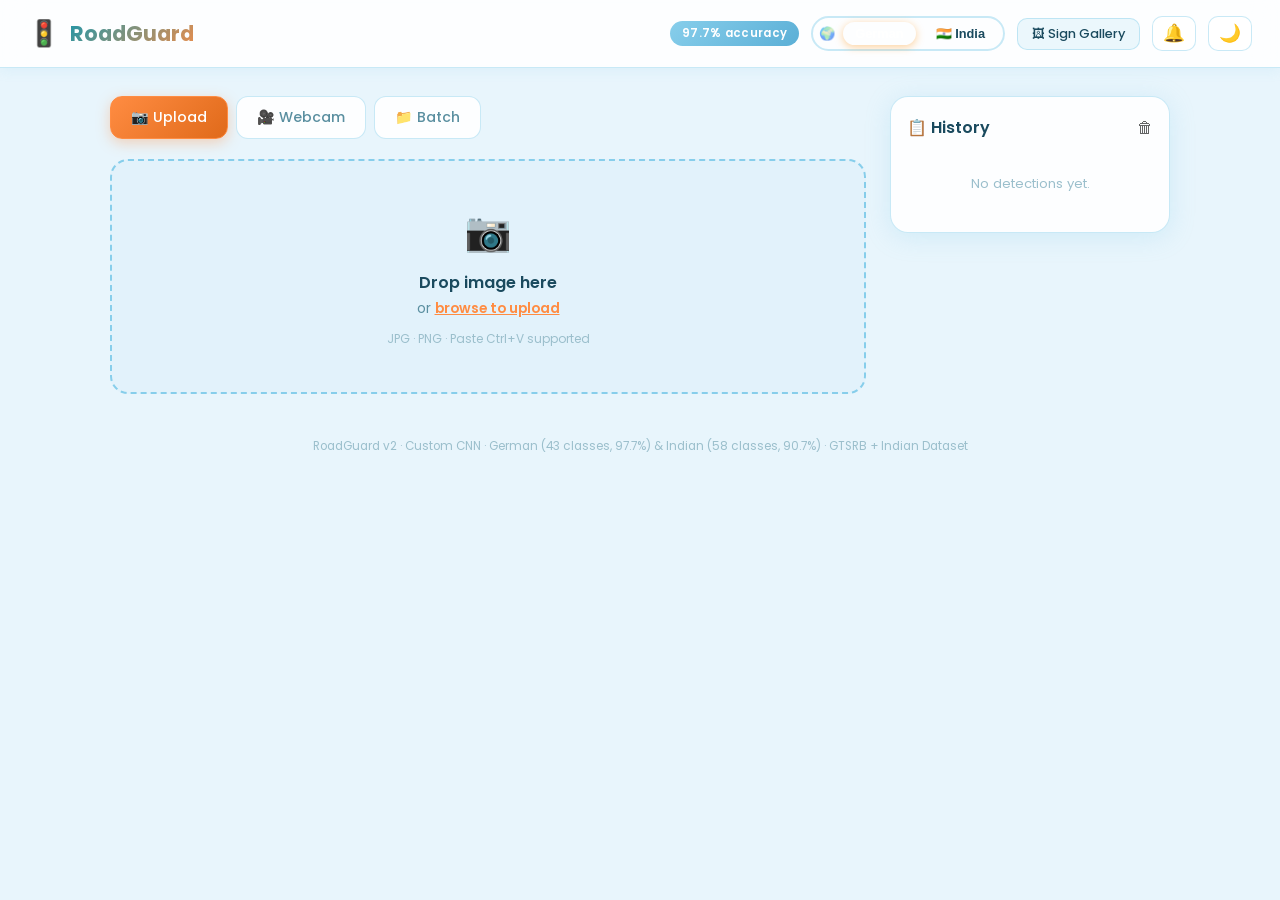
==== frontend/index.html @ ca1138f6 "Add Indian traffic sign model (58 classes, 90.7% acc) + dataset toggle" ====
<!DOCTYPE html>
<html lang="en" data-theme="light">
<head>
    <meta charset="UTF-8" />
    <meta name="viewport" content="width=device-width, initial-scale=1.0" />
    <title>RoadGuard v2 — Traffic Sign Recognition</title>
    <link rel="stylesheet" href="style.css" />
    <style>
        /* ── Dataset Toggle ── */
        .dataset-toggle {
            display: flex;
            align-items: center;
            gap: 8px;
            background: var(--card-bg);
            border: 2px solid var(--border);
            border-radius: 50px;
            padding: 4px 6px;
            font-size: 0.82rem;
            font-weight: 600;
        }
        .dataset-toggle span { opacity: 0.6; }
        .ds-btn {
            padding: 4px 12px;
            border-radius: 50px;
            border: none;
            cursor: pointer;
            font-weight: 700;
            font-size: 0.8rem;
            background: transparent;
            color: var(--text);
            transition: all 0.2s;
        }
        .ds-btn.active {
            background: var(--accent);
            color: #fff;
            box-shadow: 0 2px 8px rgba(255,140,0,0.4);
        }
        .ds-badge {
            display: inline-block;
            font-size: 0.65rem;
            font-weight: 700;
            padding: 2px 7px;
            border-radius: 50px;
            margin-left: 6px;
            vertical-align: middle;
        }
        .ds-badge.german { background: #3b82f6; color: #fff; }
        .ds-badge.india  { background: #f97316; color: #fff; }
    </style>
</head>
<body>

<!-- ══════════════════ HEADER ══════════════════ -->
<header class="topbar">
    <div class="brand">
        <span class="brand-icon">🚦</span>
        <span class="brand-name">RoadGuard <sup>v2</sup></span>
    </div>
    <div class="topbar-right">
        <span class="accuracy-pill" id="accuracyPill">97.7% accuracy</span>

        <!-- Dataset toggle -->
        <div class="dataset-toggle" title="Switch between German (GTSRB) and Indian traffic sign datasets">
            <span>🌍</span>
            <button class="ds-btn active" id="dsGerman" onclick="setDataset('german')">German</button>
            <button class="ds-btn"        id="dsIndia"  onclick="setDataset('india')">🇮🇳 India</button>
        </div>

        <a href="gallery.html" class="gallery-link">🖼 Sign Gallery</a>
        <button id="soundToggle" class="theme-btn" title="Toggle sound alerts">🔔</button>
        <button id="themeToggle" class="theme-btn" title="Toggle dark mode">🌙</button>
    </div>
</header>

<!-- TOAST NOTIFICATION -->
<div id="toast" class="toast hidden"></div>

<!-- ══════════════════ LAYOUT ══════════════════ -->
<div class="layout">

    <!-- ── MAIN ── -->
    <main class="main-panel">

        <!-- TABS -->
        <div class="tabs">
            <button class="tab active" data-tab="upload">📷 Upload</button>
            <button class="tab" data-tab="webcam">🎥 Webcam</button>
            <button class="tab" data-tab="batch">📁 Batch</button>
        </div>

        <!-- ══ TAB: UPLOAD ══ -->
        <div class="tab-panel active" id="tab-upload">

            <!-- Drop zone -->
            <div class="drop-zone" id="dropZone">
                <div class="dz-icon">📷</div>
                <p class="dz-title">Drop image here</p>
                <p class="dz-sub">or <span class="dz-browse">browse to upload</span></p>
                <small>JPG · PNG · Paste Ctrl+V supported</small>
                <input type="file" id="imgInput" accept="image/*" hidden />
            </div>

            <!-- Preview -->
            <div id="previewWrap" class="preview-wrap hidden">
                <div class="preview-inner">
                    <img id="imgPreview" src="" alt="preview" />
                    <button class="btn-clear" id="clearBtn">✕</button>
                </div>
            </div>

            <!-- Analyze button -->
            <button class="btn-primary hidden" id="analyzeBtn">🔍 Identify Sign</button>

            <!-- Loading -->
            <div class="loading hidden" id="loadingDiv">
                <div class="spinner"></div>
                <p>Analyzing…</p>
            </div>

            <!-- Result card -->
            <div class="result-card hidden" id="resultCard">
                <!-- Top prediction -->
                <div class="result-top">
                    <div class="result-icon-wrap">✅</div>
                    <div>
                        <div class="result-tag">Detected Sign <span class="ds-badge" id="r-dsbadge">German</span></div>
                        <div class="result-name" id="r-name">—</div>
                    </div>
                    <div class="conf-badge" id="r-badge">0%</div>
                </div>

                <!-- Warning -->
                <div class="conf-warning hidden" id="confWarning">
                    ⚠️ Low confidence — image may be unclear or not a traffic sign.
                </div>

                <!-- Description -->
                <p class="result-desc" id="r-desc"></p>

                <!-- Progress bar -->
                <div class="bar-track">
                    <div class="bar-fill" id="barFill"></div>
                </div>
                <p class="conf-label" id="r-conf">Confidence: 0%</p>

                <!-- Top-3 -->
                <div class="top3-section">
                    <div class="top3-title">Top 3 Predictions</div>
                    <div id="top3List"></div>
                </div>

                <!-- Grad-CAM -->
                <div class="gradcam-section">
                    <button class="btn-gradcam" id="gradcamBtn">🔥 Show Heatmap (Grad-CAM)</button>
                    <div class="gradcam-wrap hidden" id="gradcamWrap">
                        <img id="gradcamImg" src="" alt="Grad-CAM" />
                        <p class="gradcam-note">🔴 Hot areas = model's focus region</p>
                    </div>
                </div>

                <button class="btn-secondary" id="resetBtn">↩ Try Another</button>
            </div>
        </div>

        <!-- ══ TAB: WEBCAM ══ -->
        <div class="tab-panel hidden" id="tab-webcam">
            <div class="webcam-box">
                <video id="webcamVideo" autoplay playsinline muted></video>
                <canvas id="webcamCanvas" hidden></canvas>
            </div>
            <div class="webcam-controls">
                <button class="btn-primary" id="startCamBtn">📷 Start Camera</button>
                <button class="btn-primary hidden" id="captureBtn">🔍 Capture &amp; Identify</button>
                <button class="btn-secondary hidden" id="stopCamBtn">⏹ Stop Camera</button>
            </div>
            <div class="loading hidden" id="camLoadingDiv">
                <div class="spinner"></div><p>Analyzing…</p>
            </div>
            <div class="result-card hidden" id="camResultCard">
                <div class="result-top">
                    <div class="result-icon-wrap">✅</div>
                    <div>
                        <div class="result-tag">Detected Sign <span class="ds-badge" id="cam-dsbadge">German</span></div>
                        <div class="result-name" id="cam-name">—</div>
                    </div>
                    <div class="conf-badge" id="cam-badge">0%</div>
                </div>
                <p class="result-desc" id="cam-desc"></p>
                <div class="bar-track"><div class="bar-fill" id="camBarFill"></div></div>
                <p class="conf-label" id="cam-conf">Confidence: 0%</p>
                <div class="top3-section">
                    <div class="top3-title">Top 3 Predictions</div>
                    <div id="camTop3List"></div>
                </div>
            </div>
        </div>

        <!-- ══ TAB: BATCH ══ -->
        <div class="tab-panel hidden" id="tab-batch">
            <div class="drop-zone" id="batchDropZone">
                <div class="dz-icon">📁</div>
                <p class="dz-title">Select multiple images</p>
                <p class="dz-sub">or <span class="dz-browse">browse files</span></p>
                <input type="file" id="batchInput" accept="image/*" multiple hidden />
            </div>
            <div class="batch-file-list hidden" id="batchFileList"></div>
            <button class="btn-primary hidden" id="batchAnalyzeBtn">🔍 Identify All Signs</button>
            <div class="loading hidden" id="batchLoadingDiv">
                <div class="spinner"></div><p>Processing batch…</p>
            </div>
            <div class="batch-results hidden" id="batchResults"></div>
            <button class="btn-secondary hidden" id="csvDownloadBtn">📄 Download CSV</button>
        </div>

    </main>

    <!-- ── HISTORY SIDEBAR ── -->
    <aside class="history-sidebar">
        <div class="history-header">
            <h3>📋 History</h3>
            <button class="btn-clear-hist" id="clearHistBtn" title="Clear history">🗑</button>
        </div>
        <div id="historyList" class="history-list">
            <p class="history-empty">No detections yet.</p>
        </div>
    </aside>

</div>

<!-- ══════════════════ FOOTER ══════════════════ -->
<footer class="footer">
    <p>RoadGuard v2 · Custom CNN · German (43 classes, 97.7%) &amp; Indian (58 classes, 90.7%) · GTSRB + Indian Dataset</p>
</footer>

<script src="script.js"></script>
</body>
</html>
---- frontend/style.css ----
@import url('https://fonts.googleapis.com/css2?family=Poppins:wght@400;500;600;700&display=swap');

/* ══════════════════ VARIABLES ══════════════════ */
:root {
    --sky:      #87ceeb;
    --sky-dark: #5bafd6;
    --orange:   #ff8c42;
    --orange-dk:#e06a1a;
    --bg:       #e8f5fc;
    --card:     rgba(255,255,255,0.88);
    --card-b:   rgba(135,206,235,0.4);
    --text:     #1a4a5e;
    --text2:    #5a8fa0;
    --muted:    #9bbfcc;
    --border:   rgba(135,206,235,0.45);
    --warn-bg:  #fff8e1;
    --warn-bdr: #ffc107;
    --warn-txt: #7a5c00;
    --hist-bg:  #f0f9ff;
    --shadow:   0 4px 24px rgba(135,206,235,0.25);
    --radius:   18px;
    --tab-hl:   #ff8c42;
}

[data-theme="dark"] {
    --bg:       #0d1b24;
    --card:     rgba(18,34,46,0.95);
    --card-b:   rgba(135,206,235,0.15);
    --text:     #d0eaf7;
    --text2:    #7aafc7;
    --muted:    #4a7a90;
    --border:   rgba(135,206,235,0.2);
    --warn-bg:  #2a2200;
    --warn-bdr: #c89600;
    --warn-txt: #f5d060;
    --hist-bg:  #0f2232;
    --shadow:   0 4px 24px rgba(0,0,0,0.5);
}

/* ══════════════════ RESET ══════════════════ */
*, *::before, *::after { margin:0; padding:0; box-sizing:border-box; }

body {
    font-family: 'Poppins', sans-serif;
    background: var(--bg);
    color: var(--text);
    min-height: 100vh;
    transition: background .3s, color .3s;
}

.hidden { display: none !important; }

/* ══════════════════ TOPBAR ══════════════════ */
.topbar {
    display: flex;
    align-items: center;
    justify-content: space-between;
    padding: 14px 28px;
    background: var(--card);
    border-bottom: 1.5px solid var(--border);
    backdrop-filter: blur(14px);
    position: sticky;
    top: 0;
    z-index: 100;
    box-shadow: 0 2px 12px rgba(135,206,235,0.15);
}

.brand { display:flex; align-items:center; gap:10px; }
.brand-icon { font-size:1.6rem; }
.brand-name {
    font-size: 1.3rem;
    font-weight: 700;
    background: linear-gradient(135deg, #2196a8, var(--orange));
    -webkit-background-clip: text;
    -webkit-text-fill-color: transparent;
    background-clip: text;
}
.brand-name sup { font-size:.55rem; opacity:.7; }

.topbar-right { display:flex; align-items:center; gap:12px; }

.accuracy-pill {
    background: linear-gradient(135deg, var(--sky), var(--sky-dark));
    color: #fff;
    font-size: .72rem;
    font-weight: 600;
    padding: 4px 12px;
    border-radius: 20px;
    letter-spacing:.3px;
}

.theme-btn {
    background: var(--card);
    border: 1.5px solid var(--border);
    border-radius: 10px;
    padding: 6px 10px;
    font-size: 1.1rem;
    cursor: pointer;
    transition: transform .15s;
}
.theme-btn:hover { transform: scale(1.1); }

/* ══════════════════ LAYOUT ══════════════════ */
.layout {
    display: grid;
    grid-template-columns: 1fr 280px;
    gap: 24px;
    max-width: 1100px;
    margin: 28px auto;
    padding: 0 20px;
}

@media (max-width: 800px) {
    .layout { grid-template-columns: 1fr; }
    .history-sidebar { order: 2; }
}

/* ══════════════════ TABS ══════════════════ */
.tabs {
    display: flex;
    gap: 8px;
    margin-bottom: 20px;
}

.tab {
    padding: 10px 20px;
    border-radius: 12px;
    border: 1.5px solid var(--border);
    background: var(--card);
    color: var(--text2);
    font-family: 'Poppins', sans-serif;
    font-size: .88rem;
    font-weight: 500;
    cursor: pointer;
    transition: all .2s;
}

.tab.active, .tab:hover {
    background: linear-gradient(135deg, var(--orange), var(--orange-dk));
    color: #fff;
    border-color: var(--orange);
    box-shadow: 0 4px 14px rgba(255,140,66,0.35);
}

.tab-panel { display: none; }
.tab-panel.active { display: block; }

/* ══════════════════ DROP ZONE ══════════════════ */
.drop-zone {
    border: 2.5px dashed var(--sky);
    border-radius: var(--radius);
    padding: 42px 20px;
    text-align: center;
    cursor: pointer;
    background: rgba(135,206,235,0.06);
    transition: border-color .25s, background .25s, transform .15s;
    user-select: none;
}
.drop-zone:hover, .drop-zone.drag-over {
    border-color: var(--orange);
    background: rgba(255,140,66,0.07);
    transform: translateY(-2px);
}
.dz-icon { font-size: 2.4rem; margin-bottom: 10px; }
.dz-title { font-size: 1rem; font-weight: 600; margin-bottom: 4px; }
.dz-sub { font-size: .86rem; color: var(--text2); margin-bottom: 6px; }
.dz-browse { color: var(--orange); font-weight: 600; text-decoration: underline; }
.drop-zone small { font-size: .75rem; color: var(--muted); }

/* ══════════════════ PREVIEW ══════════════════ */
.preview-wrap { margin-top: 18px; text-align: center; }
.preview-inner { position: relative; display: inline-block; }
.preview-inner img {
    max-height: 200px; max-width: 100%;
    border-radius: 14px;
    border: 2px solid var(--border);
    object-fit: contain;
    box-shadow: var(--shadow);
}
.btn-clear {
    position: absolute; top: -10px; right: -10px;
    width: 28px; height: 28px; border-radius: 50%;
    background: var(--orange); border: none;
    color: #fff; font-size: .78rem; cursor: pointer;
    display: flex; align-items: center; justify-content: center;
    box-shadow: 0 2px 8px rgba(255,140,66,0.4);
    transition: background .2s;
}
.btn-clear:hover { background: var(--orange-dk); }

/* ══════════════════ BUTTONS ══════════════════ */
.btn-primary {
    width: 100%; margin-top: 16px; padding: 13px;
    background: linear-gradient(135deg, var(--orange), var(--orange-dk));
    border: none; border-radius: 14px;
    color: #fff; font-family: 'Poppins', sans-serif;
    font-size: 1rem; font-weight: 600; cursor: pointer;
    box-shadow: 0 4px 18px rgba(255,140,66,0.4);
    transition: transform .15s, box-shadow .15s;
}
.btn-primary:hover { transform: translateY(-2px); box-shadow: 0 8px 24px rgba(255,140,66,0.45); }
.btn-primary:active { transform: translateY(0); }

.btn-secondary {
    background: transparent;
    border: 1.5px solid var(--sky);
    color: var(--text);
    padding: 8px 20px; border-radius: 10px;
    cursor: pointer; font-family: 'Poppins', sans-serif;
    font-size: .88rem; font-weight: 500;
    transition: all .2s; margin-top: 10px;
}
.btn-secondary:hover { border-color: var(--orange); color: var(--orange); background: rgba(255,140,66,0.06); }

/* ══════════════════ LOADING ══════════════════ */
.loading { margin-top: 22px; text-align: center; }
.spinner {
    width: 40px; height: 40px;
    border: 4px solid rgba(135,206,235,0.25);
    border-top-color: var(--orange);
    border-radius: 50%;
    animation: spin .85s linear infinite;
    margin: 0 auto 10px;
}
@keyframes spin { to { transform: rotate(360deg); } }
.loading p { color: var(--text2); font-size: .9rem; }

/* ══════════════════ RESULT CARD ══════════════════ */
.result-card {
    margin-top: 20px;
    background: var(--card);
    border: 1.5px solid var(--border);
    border-radius: var(--radius);
    padding: 22px 20px;
    box-shadow: var(--shadow);
}

.result-top {
    display: flex; align-items: center; gap: 14px;
    margin-bottom: 12px;
}
.result-icon-wrap { font-size: 2rem; }
.result-top > div:nth-child(2) { flex: 1; }
.result-tag {
    display: inline-block;
    background: rgba(135,206,235,0.25);
    color: var(--sky-dark);
    font-size: .7rem; font-weight: 600;
    text-transform: uppercase; letter-spacing: 1px;
    padding: 2px 10px; border-radius: 20px;
    margin-bottom: 4px;
}
.result-name { font-size: 1.2rem; font-weight: 700; color: var(--text); }
.conf-badge {
    background: linear-gradient(135deg, var(--orange), var(--orange-dk));
    color: #fff; font-size: .82rem; font-weight: 700;
    padding: 4px 12px; border-radius: 20px; white-space: nowrap;
}

/* Low confidence warning */
.conf-warning {
    background: var(--warn-bg);
    border: 1px solid var(--warn-bdr);
    color: var(--warn-txt);
    border-radius: 10px; padding: 8px 14px;
    font-size: .82rem; font-weight: 500;
    margin-bottom: 10px;
}

/* Description */
.result-desc { font-size: .86rem; color: var(--text2); margin-bottom: 12px; line-height: 1.5; }

/* Bar */
.bar-track {
    background: rgba(135,206,235,0.2);
    border-radius: 10px; height: 10px;
    overflow: hidden; margin-bottom: 6px;
}
.bar-fill {
    height: 100%;
    background: linear-gradient(90deg, var(--sky), var(--orange));
    border-radius: 10px; width: 0%;
    transition: width 1.1s cubic-bezier(.4,0,.2,1);
}
.conf-label { font-size: .82rem; color: var(--muted); margin-bottom: 16px; }

/* ══════════════════ TOP-3 ══════════════════ */
.top3-section { margin-bottom: 16px; }
.top3-title { font-size: .78rem; font-weight: 600; color: var(--muted); text-transform: uppercase; letter-spacing:.8px; margin-bottom: 8px; }
.top3-item {
    display: flex; align-items: center; gap: 10px;
    margin-bottom: 8px;
}
.top3-rank {
    width: 24px; height: 24px; border-radius: 50%;
    background: var(--sky); color: #fff;
    font-size: .72rem; font-weight: 700;
    display: flex; align-items: center; justify-content: center;
    flex-shrink: 0;
}
.top3-rank.rank-1 { background: linear-gradient(135deg, var(--orange), var(--orange-dk)); }
.top3-info { flex: 1; }
.top3-label { font-size: .84rem; font-weight: 600; }
.top3-bar-track { background: rgba(135,206,235,0.15); border-radius: 6px; height: 6px; overflow: hidden; margin-top: 3px; }
.top3-bar-fill { height: 100%; background: linear-gradient(90deg, var(--sky), var(--orange)); border-radius: 6px; transition: width 1s .2s ease; }
.top3-pct { font-size: .78rem; color: var(--text2); font-weight: 600; white-space: nowrap; }

/* ══════════════════ GRAD-CAM ══════════════════ */
.gradcam-section { margin-bottom: 14px; }
.btn-gradcam {
    background: rgba(135,206,235,0.15);
    border: 1.5px solid var(--sky);
    color: var(--text); border-radius: 10px;
    padding: 7px 16px; font-family: 'Poppins', sans-serif;
    font-size: .84rem; font-weight: 500; cursor: pointer;
    transition: all .2s; width: 100%;
}
.btn-gradcam:hover { background: rgba(135,206,235,0.3); border-color: var(--sky-dark); }
.gradcam-wrap { margin-top: 12px; text-align: center; }
.gradcam-wrap img { max-height: 200px; max-width: 100%; border-radius: 12px; border: 2px solid var(--border); }
.gradcam-note { font-size: .75rem; color: var(--muted); margin-top: 6px; }

/* ══════════════════ WEBCAM ══════════════════ */
.webcam-box {
    background: #000;
    border-radius: var(--radius);
    overflow: hidden;
    aspect-ratio: 4/3;
    max-height: 320px;
    display: flex; align-items: center; justify-content: center;
}
#webcamVideo {
    width: 100%; height: 100%; object-fit: cover;
}
.webcam-controls { display: flex; gap: 10px; flex-wrap: wrap; }
.webcam-controls .btn-primary { flex: 1; }
.webcam-controls .btn-secondary { flex: 1; margin-top: 16px; }

/* ══════════════════ BATCH ══════════════════ */
.batch-file-list {
    margin-top: 14px;
    display: flex; flex-wrap: wrap; gap: 8px;
}
.batch-chip {
    background: rgba(135,206,235,0.15);
    border: 1px solid var(--border);
    border-radius: 8px; padding: 4px 12px;
    font-size: .78rem; color: var(--text2);
    display: flex; align-items: center; gap: 6px;
}
.batch-chip span { max-width: 120px; overflow: hidden; text-overflow: ellipsis; white-space: nowrap; }

.batch-results { margin-top: 18px; }
.batch-row {
    background: var(--card);
    border: 1.5px solid var(--border);
    border-radius: 12px; padding: 14px 16px;
    margin-bottom: 10px;
    display: flex; align-items: center; gap: 14px;
    box-shadow: 0 2px 8px rgba(135,206,235,0.1);
}
.batch-num {
    width: 32px; height: 32px; border-radius: 50%;
    background: linear-gradient(135deg, var(--sky), var(--sky-dark));
    color: #fff; font-size: .78rem; font-weight: 700;
    display: flex; align-items: center; justify-content: center;
    flex-shrink: 0;
}
.batch-info { flex: 1; }
.batch-label { font-size: .9rem; font-weight: 600; }
.batch-fname { font-size: .75rem; color: var(--muted); }
.batch-conf {
    background: linear-gradient(135deg, var(--orange), var(--orange-dk));
    color: #fff; font-size: .78rem; font-weight: 700;
    padding: 3px 10px; border-radius: 20px;
}
.batch-error { color: #e53935; font-size: .82rem; }

/* ══════════════════ HISTORY SIDEBAR ══════════════════ */
.history-sidebar {
    background: var(--card);
    border: 1.5px solid var(--border);
    border-radius: var(--radius);
    padding: 18px 16px;
    max-height: 80vh;
    overflow-y: auto;
    box-shadow: var(--shadow);
    position: sticky;
    top: 80px;
    align-self: start;
}

.history-header { display: flex; align-items: center; justify-content: space-between; margin-bottom: 14px; }
.history-header h3 { font-size: 1rem; font-weight: 600; }
.btn-clear-hist { background: none; border: none; font-size: 1rem; cursor: pointer; opacity: .6; }
.btn-clear-hist:hover { opacity: 1; }

.history-empty { font-size: .82rem; color: var(--muted); text-align: center; padding: 20px 0; }

.history-item {
    background: var(--hist-bg);
    border: 1px solid var(--border);
    border-radius: 10px;
    padding: 10px 12px;
    margin-bottom: 8px;
    cursor: default;
    transition: border-color .2s;
}
.history-item:hover { border-color: var(--orange); }
.hist-label { font-size: .84rem; font-weight: 600; margin-bottom: 2px; }
.hist-meta { font-size: .72rem; color: var(--muted); display: flex; gap: 8px; }
.hist-conf { color: var(--orange); font-weight: 600; }

/* ══════════════════ FOOTER ══════════════════ */
.footer { text-align: center; padding: 16px; margin-top: 10px; }
.footer p { font-size: .74rem; color: var(--muted); }

/* ══════════════════ GALLERY LINK ══════════════════ */
.gallery-link {
    background: rgba(135,206,235,0.15);
    border: 1.5px solid var(--border);
    color: var(--text);
    padding: 6px 14px; border-radius: 10px;
    font-family: 'Poppins', sans-serif;
    font-size: .8rem; font-weight: 500;
    text-decoration: none;
    transition: all .2s;
}
.gallery-link:hover { border-color: var(--orange); color: var(--orange); background: rgba(255,140,66,0.08); }

/* ══════════════════ TOAST NOTIFICATION ══════════════════ */
.toast {
    position: fixed;
    bottom: 28px; left: 50%;
    transform: translateX(-50%);
    background: #1a1a2e; color: #fff;
    padding: 12px 24px; border-radius: 12px;
    font-size: .88rem; font-weight: 500;
    box-shadow: 0 8px 32px rgba(0,0,0,0.25);
    z-index: 9999;
    animation: fadeInUp .3s ease;
    max-width: 90vw; text-align: center;
}
.toast.error  { background: #c0392b; }
.toast.warning{ background: #e67e22; }
.toast.success{ background: #27ae60; }

@keyframes fadeInUp {
    from { opacity:0; transform: translateX(-50%) translateY(16px); }
    to   { opacity:1; transform: translateX(-50%) translateY(0); }
}

/* ══════════════════ MOBILE RESPONSIVE ══════════════════ */
@media (max-width: 600px) {
    .topbar { padding: 10px 14px; }
    .brand-name { font-size: 1.1rem; }
    .accuracy-pill { display: none; }
    .gallery-link { display: none; }

    .layout {
        grid-template-columns: 1fr;
        gap: 16px;
        margin: 14px auto;
        padding: 0 12px;
    }

    .tabs { gap: 6px; overflow-x: auto; padding-bottom: 4px; }
    .tab  { padding: 8px 14px; font-size: .8rem; white-space: nowrap; flex-shrink: 0; }

    .drop-zone { padding: 28px 14px; }
    .dz-icon   { font-size: 1.8rem; }
    .dz-title  { font-size: .9rem; }

    .result-name { font-size: 1rem; }

    .history-sidebar {
        position: static;
        max-height: 300px;
    }

    .webcam-box { max-height: 220px; }

    .batch-results { font-size: .82rem; }
}

@media (max-width: 400px) {
    .topbar-right { gap: 6px; }
    .theme-btn    { padding: 4px 8px; font-size: .95rem; }
    .tab          { padding: 7px 10px; font-size: .75rem; }
}
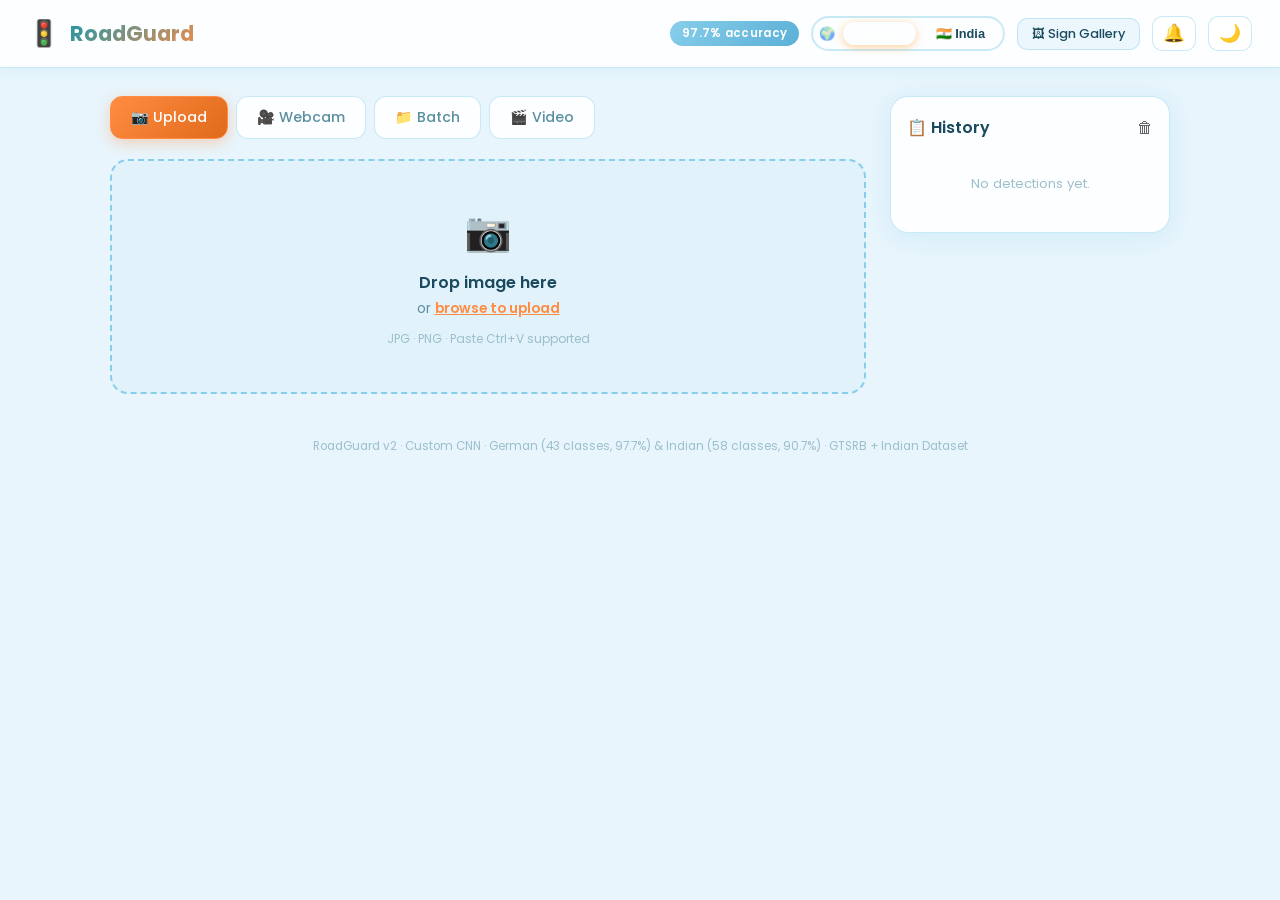
==== commit 85c66396: "Add video processing tab - frame extraction + CNN detection timeline" ====
--- a/frontend/index.html
+++ b/frontend/index.html
@@ -86,6 +86,7 @@
             <button class="tab active" data-tab="upload">📷 Upload</button>
             <button class="tab" data-tab="webcam">🎥 Webcam</button>
             <button class="tab" data-tab="batch">📁 Batch</button>
+            <button class="tab" data-tab="video">🎬 Video</button>
         </div>
 
         <!-- ══ TAB: UPLOAD ══ -->
@@ -108,8 +109,11 @@
                 </div>
             </div>
 
-            <!-- Analyze button -->
-            <button class="btn-primary hidden" id="analyzeBtn">🔍 Identify Sign</button>
+            <!-- Action buttons row -->
+            <div class="action-row hidden" id="actionRow">
+                <button class="btn-primary" id="analyzeBtn">🔍 Identify Sign</button>
+                <button class="btn-detect" id="detectBtn">🎯 YOLOv8 Detect</button>
+            </div>
 
             <!-- Loading -->
             <div class="loading hidden" id="loadingDiv">
@@ -160,6 +164,17 @@
 
                 <button class="btn-secondary" id="resetBtn">↩ Try Another</button>
             </div>
+
+            <!-- YOLOv8 Detection result -->
+            <div class="detect-card hidden" id="detectCard">
+                <div class="detect-header">
+                    <span>🎯 YOLOv8 Detection Result</span>
+                    <span class="detect-count" id="detectCount">0 objects</span>
+                </div>
+                <img id="detectImg" class="detect-img" src="" alt="detection" />
+                <div id="detectList" class="detect-list"></div>
+                <button class="btn-secondary" id="detectResetBtn">↩ Try Another</button>
+            </div>
         </div>
 
         <!-- ══ TAB: WEBCAM ══ -->
@@ -212,6 +227,37 @@
             <button class="btn-secondary hidden" id="csvDownloadBtn">📄 Download CSV</button>
         </div>
 
+        <!-- ══ TAB: VIDEO ══ -->
+        <div class="tab-panel hidden" id="tab-video">
+            <div class="drop-zone" id="videoDropZone">
+                <div class="dz-icon">🎬</div>
+                <p class="dz-title">Upload a video</p>
+                <p class="dz-sub">or <span class="dz-browse">browse to upload</span></p>
+                <small>MP4 · AVI · MOV · Max 50 MB</small>
+                <input type="file" id="videoInput" accept="video/*" hidden />
+            </div>
+            <div id="videoFileInfo" class="video-file-info hidden">
+                <span class="video-icon">🎬</span>
+                <span id="videoFileName">video.mp4</span>
+                <button class="btn-clear" id="videoClearBtn">✕</button>
+            </div>
+            <button class="btn-primary hidden" id="videoAnalyzeBtn">🔍 Analyze Video</button>
+            <div class="loading hidden" id="videoLoadingDiv">
+                <div class="spinner"></div>
+                <p>Processing video frames… may take 30–60 seconds ⏳</p>
+            </div>
+            <div class="video-result hidden" id="videoResult">
+                <div class="video-stats" id="videoStats"></div>
+                <div class="video-section-title">🖼️ Frame Samples</div>
+                <img id="videoCollage" class="video-collage" src="" alt="collage" />
+                <div class="video-section-title">📊 Signs Detected</div>
+                <div id="videoSummary" class="video-summary"></div>
+                <div class="video-section-title">🕐 Timeline</div>
+                <div id="videoTimeline" class="video-timeline"></div>
+                <button class="btn-secondary" id="videoResetBtn">↩ Try Another Video</button>
+            </div>
+        </div>
+
     </main>
 
     <!-- ── HISTORY SIDEBAR ── -->
--- a/frontend/style.css
+++ b/frontend/style.css
@@ -488,3 +488,212 @@
     .theme-btn    { padding: 4px 8px; font-size: .95rem; }
     .tab          { padding: 7px 10px; font-size: .75rem; }
 }
+
+/* ══════════════════ YOLOV8 DETECT STYLES ══════════════════ */
+.action-row {
+    display: flex;
+    gap: 10px;
+    flex-wrap: wrap;
+    justify-content: center;
+    margin: 12px 0;
+}
+
+.btn-detect {
+    padding: 12px 28px;
+    background: linear-gradient(135deg, #7c3aed, #a855f7);
+    color: #fff;
+    border: none;
+    border-radius: 50px;
+    font-size: 1rem;
+    font-weight: 700;
+    cursor: pointer;
+    transition: transform .15s, box-shadow .15s;
+    box-shadow: 0 4px 16px rgba(124,58,237,0.35);
+}
+.btn-detect:hover {
+    transform: translateY(-2px);
+    box-shadow: 0 8px 24px rgba(124,58,237,0.5);
+}
+
+.detect-card {
+    background: var(--card);
+    border: 1.5px solid rgba(124,58,237,0.3);
+    border-radius: var(--radius);
+    padding: 18px;
+    margin-top: 16px;
+    box-shadow: 0 4px 20px rgba(124,58,237,0.15);
+    animation: fadeIn .3s ease;
+}
+
+.detect-header {
+    display: flex;
+    justify-content: space-between;
+    align-items: center;
+    font-weight: 700;
+    font-size: 1rem;
+    color: var(--text);
+    margin-bottom: 12px;
+}
+
+.detect-count {
+    background: linear-gradient(135deg, #7c3aed, #a855f7);
+    color: #fff;
+    padding: 3px 12px;
+    border-radius: 50px;
+    font-size: 0.8rem;
+}
+
+.detect-img {
+    width: 100%;
+    border-radius: 12px;
+    border: 2px solid rgba(124,58,237,0.25);
+    margin-bottom: 14px;
+    display: block;
+}
+
+.detect-list {
+    display: flex;
+    flex-direction: column;
+    gap: 8px;
+    margin-bottom: 14px;
+}
+
+.detect-item {
+    display: flex;
+    align-items: center;
+    gap: 10px;
+    background: var(--hist-bg);
+    border-radius: 10px;
+    padding: 8px 12px;
+    border: 1px solid var(--border);
+}
+
+.detect-num {
+    width: 26px;
+    height: 26px;
+    background: linear-gradient(135deg, #7c3aed, #a855f7);
+    color: #fff;
+    border-radius: 50%;
+    display: flex;
+    align-items: center;
+    justify-content: center;
+    font-size: 0.75rem;
+    font-weight: 700;
+    flex-shrink: 0;
+}
+
+.detect-info { flex: 1; min-width: 0; }
+.detect-label { font-weight: 700; font-size: 0.9rem; color: var(--text); }
+.detect-sub   { font-size: 0.75rem; color: var(--text2); }
+.detect-pct   { font-weight: 700; color: #7c3aed; font-size: 0.9rem; }
+
+/* ══════════════════ VIDEO TAB STYLES ══════════════════ */
+.video-file-info {
+    display: flex;
+    align-items: center;
+    gap: 10px;
+    background: var(--card);
+    border: 1.5px solid var(--border);
+    border-radius: 12px;
+    padding: 10px 16px;
+    margin: 10px 0;
+    font-weight: 600;
+    color: var(--text);
+}
+.video-icon { font-size: 1.4rem; }
+
+.video-result {
+    margin-top: 16px;
+    display: flex;
+    flex-direction: column;
+    gap: 14px;
+}
+
+.video-stats {
+    display: flex;
+    gap: 10px;
+    flex-wrap: wrap;
+}
+.video-stat-pill {
+    background: var(--card);
+    border: 1.5px solid var(--border);
+    border-radius: 50px;
+    padding: 5px 14px;
+    font-size: 0.82rem;
+    font-weight: 600;
+    color: var(--text);
+}
+
+.video-section-title {
+    font-weight: 700;
+    font-size: 0.95rem;
+    color: var(--text);
+    margin-top: 4px;
+}
+
+.video-collage {
+    width: 100%;
+    border-radius: 12px;
+    border: 2px solid var(--border);
+    display: block;
+}
+
+.video-summary {
+    display: flex;
+    flex-wrap: wrap;
+    gap: 8px;
+}
+.video-sign-chip {
+    display: flex;
+    align-items: center;
+    gap: 6px;
+    background: var(--card);
+    border: 1.5px solid var(--border);
+    border-radius: 50px;
+    padding: 5px 12px;
+    font-size: 0.82rem;
+    font-weight: 600;
+    color: var(--text);
+}
+.video-sign-count {
+    background: var(--accent);
+    color: #fff;
+    border-radius: 50px;
+    padding: 1px 8px;
+    font-size: 0.75rem;
+}
+
+.video-timeline {
+    display: flex;
+    flex-direction: column;
+    gap: 6px;
+    max-height: 280px;
+    overflow-y: auto;
+    padding-right: 4px;
+}
+.video-tl-item {
+    display: flex;
+    align-items: center;
+    gap: 10px;
+    background: var(--hist-bg);
+    border-radius: 10px;
+    padding: 7px 12px;
+    border: 1px solid var(--border);
+    font-size: 0.85rem;
+}
+.video-tl-time {
+    font-weight: 700;
+    color: var(--accent);
+    min-width: 36px;
+    font-size: 0.8rem;
+}
+.video-tl-label {
+    flex: 1;
+    font-weight: 600;
+    color: var(--text);
+}
+.video-tl-conf {
+    font-weight: 700;
+    color: var(--text2);
+    font-size: 0.8rem;
+}
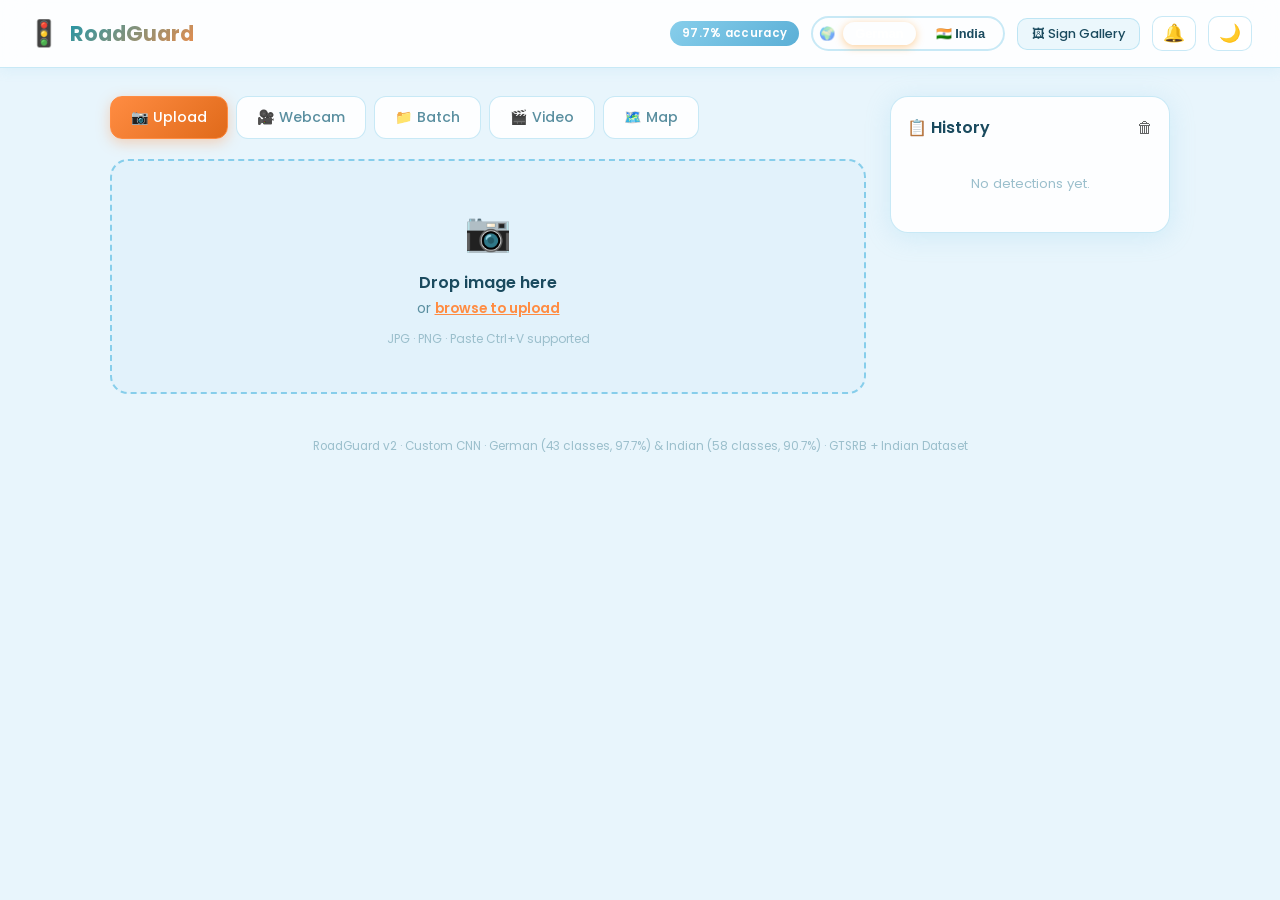
==== commit 6ceb6e84: "Add GPS and interactive Leaflet map tab for geotagged traffic sign tracking" ====
--- a/frontend/index.html
+++ b/frontend/index.html
@@ -5,6 +5,8 @@
     <meta name="viewport" content="width=device-width, initial-scale=1.0" />
     <title>RoadGuard v2 — Traffic Sign Recognition</title>
     <link rel="stylesheet" href="style.css" />
+    <link rel="stylesheet" href="https://unpkg.com/leaflet@1.9.4/dist/leaflet.css" />
+    <script src="https://unpkg.com/leaflet@1.9.4/dist/leaflet.js"></script>
     <style>
         /* ── Dataset Toggle ── */
         .dataset-toggle {
@@ -87,6 +89,7 @@
             <button class="tab" data-tab="webcam">🎥 Webcam</button>
             <button class="tab" data-tab="batch">📁 Batch</button>
             <button class="tab" data-tab="video">🎬 Video</button>
+            <button class="tab" data-tab="map">🗺️ Map</button>
         </div>
 
         <!-- ══ TAB: UPLOAD ══ -->
@@ -258,6 +261,34 @@
             </div>
         </div>
 
+        <!-- ══ TAB: MAP & GPS ══ -->
+        <div class="tab-panel hidden" id="tab-map">
+            <div class="map-toolbar">
+                <div class="map-stats-bar">
+                    <span class="map-stat-badge" id="mapTotalSigns">🚦 0 Signs Mapped</span>
+                    <span class="map-stat-badge danger" id="mapDangerSigns">⚠️ 0 Hazard/Stop</span>
+                    <span class="map-stat-badge" id="mapGpsStatus">📍 GPS: Ready</span>
+                </div>
+                <div class="map-btn-group">
+                    <button class="map-btn" id="btnMapLocate">📍 My Location</button>
+                    <button class="map-btn" id="btnMapReload">🔄 Refresh</button>
+                    <button class="map-btn" id="btnMapExport">📥 Export GeoJSON</button>
+                    <button class="map-btn danger" id="btnMapClear">🗑️ Clear Pins</button>
+                </div>
+            </div>
+
+            <!-- Leaflet Container -->
+            <div id="mapView" class="map-view-box"></div>
+
+            <!-- Geotagged Signs Feed -->
+            <div class="map-feed-section">
+                <div class="video-section-title">📍 Mapped Road Signs Feed</div>
+                <div id="mapSignsFeed" class="map-signs-feed">
+                    <p class="history-empty">Loading mapped signs...</p>
+                </div>
+            </div>
+        </div>
+
     </main>
 
     <!-- ── HISTORY SIDEBAR ── -->
--- a/frontend/style.css
+++ b/frontend/style.css
@@ -697,3 +697,146 @@
     color: var(--text2);
     font-size: 0.8rem;
 }
+
+/* ══════════════════ MAP & GPS TAB STYLES ══════════════════ */
+.map-toolbar {
+    display: flex;
+    justify-content: space-between;
+    align-items: center;
+    flex-wrap: wrap;
+    gap: 12px;
+    margin-bottom: 14px;
+}
+
+.map-stats-bar {
+    display: flex;
+    gap: 8px;
+    flex-wrap: wrap;
+}
+
+.map-stat-badge {
+    background: var(--card);
+    border: 1.5px solid var(--border);
+    border-radius: 50px;
+    padding: 5px 12px;
+    font-size: 0.8rem;
+    font-weight: 700;
+    color: var(--text);
+}
+
+.map-stat-badge.danger {
+    background: #fef2f2;
+    border-color: #f87171;
+    color: #b91c1c;
+}
+
+.map-btn-group {
+    display: flex;
+    gap: 8px;
+    flex-wrap: wrap;
+}
+
+.map-btn {
+    background: var(--card);
+    border: 1.5px solid var(--border);
+    border-radius: 50px;
+    padding: 6px 14px;
+    font-size: 0.82rem;
+    font-weight: 600;
+    color: var(--text);
+    cursor: pointer;
+    transition: all 0.2s ease;
+}
+
+.map-btn:hover {
+    background: var(--sky-dark);
+    color: #fff;
+    border-color: var(--sky-dark);
+}
+
+.map-btn.danger:hover {
+    background: #ef4444;
+    color: #fff;
+    border-color: #ef4444;
+}
+
+.map-view-box {
+    height: 480px;
+    width: 100%;
+    border-radius: var(--radius);
+    border: 2px solid var(--border);
+    box-shadow: var(--shadow);
+    z-index: 1;
+    margin-bottom: 16px;
+    background: #e5e7eb;
+}
+
+.map-feed-section {
+    margin-top: 14px;
+}
+
+.map-signs-feed {
+    display: grid;
+    grid-template-columns: repeat(auto-fill, minmax(240px, 1fr));
+    gap: 10px;
+    max-height: 250px;
+    overflow-y: auto;
+    padding: 4px;
+}
+
+.map-card-item {
+    background: var(--card);
+    border: 1px solid var(--border);
+    border-radius: 12px;
+    padding: 10px 14px;
+    display: flex;
+    justify-content: space-between;
+    align-items: center;
+    cursor: pointer;
+    transition: transform 0.15s, border-color 0.15s;
+}
+
+.map-card-item:hover {
+    transform: translateY(-2px);
+    border-color: var(--sky-dark);
+}
+
+.map-card-left {
+    display: flex;
+    flex-direction: column;
+    gap: 2px;
+}
+
+.map-card-title {
+    font-weight: 700;
+    font-size: 0.88rem;
+    color: var(--text);
+}
+
+.map-card-meta {
+    font-size: 0.75rem;
+    color: var(--text2);
+}
+
+.map-card-right {
+    display: flex;
+    flex-direction: column;
+    align-items: flex-end;
+    gap: 4px;
+}
+
+/* Custom Marker Styling */
+.custom-pin {
+    width: 32px;
+    height: 32px;
+    border-radius: 50%;
+    display: flex;
+    align-items: center;
+    justify-content: center;
+    font-size: 16px;
+    box-shadow: 0 3px 10px rgba(0,0,0,0.3);
+    border: 2px solid #fff;
+}
+.custom-pin.danger   { background: #ef4444; }
+.custom-pin.standard { background: #3b82f6; }
+.custom-pin.warning  { background: #f59e0b; }
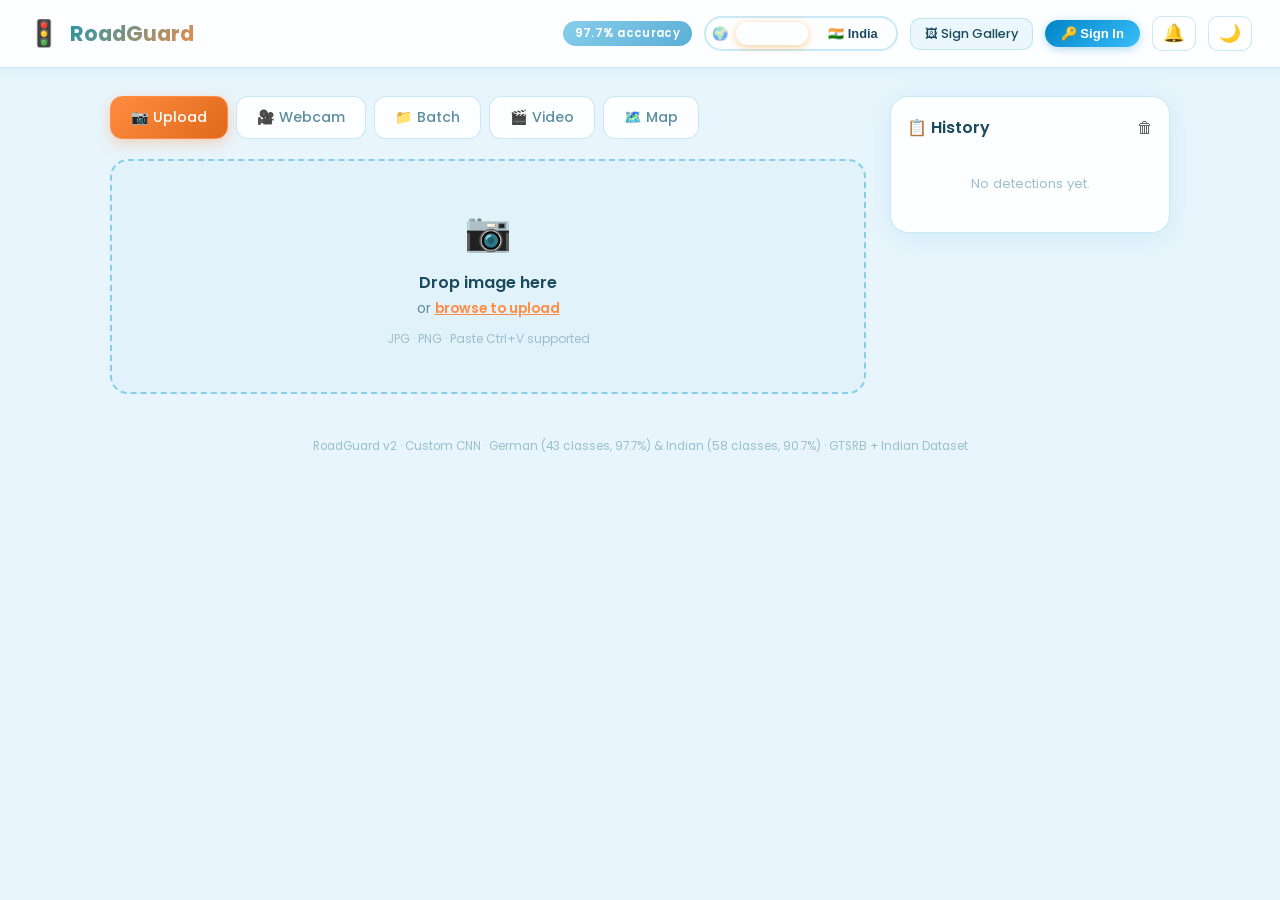
==== commit 7c5f4591: "Add user authentication, registration, session management and cloud history sync" ====
--- a/frontend/index.html
+++ b/frontend/index.html
@@ -69,6 +69,11 @@
         </div>
 
         <a href="gallery.html" class="gallery-link">🖼 Sign Gallery</a>
+        <button id="btnOpenAuth" class="auth-btn">🔑 Sign In</button>
+        <div id="userBadge" class="user-badge hidden">
+            <span>👤 <strong id="userNameDisplay">Driver</strong></span>
+            <button id="btnLogout" class="theme-btn" title="Sign Out">🚪</button>
+        </div>
         <button id="soundToggle" class="theme-btn" title="Toggle sound alerts">🔔</button>
         <button id="themeToggle" class="theme-btn" title="Toggle dark mode">🌙</button>
     </div>
@@ -309,6 +314,36 @@
     <p>RoadGuard v2 · Custom CNN · German (43 classes, 97.7%) &amp; Indian (58 classes, 90.7%) · GTSRB + Indian Dataset</p>
 </footer>
 
+<!-- ══════════════════ AUTH MODAL ══════════════════ -->
+<div id="authModal" class="modal-overlay hidden">
+    <div class="modal-card">
+        <button class="modal-close" id="btnCloseAuth">✕</button>
+        <div class="modal-tabs">
+            <button class="modal-tab active" id="tabLoginBtn">Sign In</button>
+            <button class="modal-tab" id="tabRegisterBtn">Create Account</button>
+        </div>
+
+        <!-- LOGIN FORM -->
+        <form id="loginForm" class="auth-form">
+            <h3 style="margin:0 0 6px 0; color:var(--text);">Welcome to RoadGuard</h3>
+            <p class="auth-sub">Sign in to save and sync your traffic sign detections</p>
+            <input type="text" id="loginUsername" placeholder="Username or Email" required class="auth-input" />
+            <input type="password" id="loginPassword" placeholder="Password" required class="auth-input" />
+            <button type="submit" class="btn-primary" style="width:100%;margin-top:10px;">Sign In</button>
+        </form>
+
+        <!-- REGISTER FORM -->
+        <form id="registerForm" class="auth-form hidden">
+            <h3 style="margin:0 0 6px 0; color:var(--text);">Create Driver Account</h3>
+            <p class="auth-sub">Join RoadGuard to log road hazards & telemetry</p>
+            <input type="text" id="regUsername" placeholder="Choose Username" required class="auth-input" />
+            <input type="email" id="regEmail" placeholder="Email Address" required class="auth-input" />
+            <input type="password" id="regPassword" placeholder="Password (min 4 characters)" required class="auth-input" />
+            <button type="submit" class="btn-primary" style="width:100%;margin-top:10px;">Register</button>
+        </form>
+    </div>
+</div>
+
 <script src="script.js"></script>
 </body>
 </html>
--- a/frontend/style.css
+++ b/frontend/style.css
@@ -840,3 +840,133 @@
 .custom-pin.danger   { background: #ef4444; }
 .custom-pin.standard { background: #3b82f6; }
 .custom-pin.warning  { background: #f59e0b; }
+
+/* ══════════════════ USER AUTH & MODAL STYLES ══════════════════ */
+.auth-btn {
+    background: linear-gradient(135deg, #0284c7, #38bdf8);
+    color: #fff;
+    border: none;
+    border-radius: 50px;
+    padding: 6px 16px;
+    font-size: 0.82rem;
+    font-weight: 700;
+    cursor: pointer;
+    box-shadow: 0 2px 10px rgba(2, 132, 199, 0.3);
+    transition: all 0.2s ease;
+}
+.auth-btn:hover {
+    transform: translateY(-1px);
+    box-shadow: 0 4px 14px rgba(2, 132, 199, 0.45);
+}
+
+.user-badge {
+    display: flex;
+    align-items: center;
+    gap: 8px;
+    background: var(--card);
+    border: 1.5px solid var(--border);
+    border-radius: 50px;
+    padding: 3px 12px;
+    font-size: 0.82rem;
+    font-weight: 600;
+    color: var(--text);
+}
+
+.modal-overlay {
+    position: fixed;
+    top: 0;
+    left: 0;
+    width: 100vw;
+    height: 100vh;
+    background: rgba(0, 0, 0, 0.55);
+    backdrop-filter: blur(4px);
+    display: flex;
+    align-items: center;
+    justify-content: center;
+    z-index: 9999;
+    animation: fadeIn 0.2s ease;
+}
+
+.modal-card {
+    background: var(--card);
+    border: 1.5px solid var(--border);
+    border-radius: var(--radius);
+    padding: 24px 28px;
+    width: 90%;
+    max-width: 400px;
+    position: relative;
+    box-shadow: 0 12px 35px rgba(0, 0, 0, 0.25);
+    animation: popIn 0.25s cubic-bezier(0.16, 1, 0.3, 1);
+}
+
+@keyframes popIn {
+    from { transform: scale(0.92); opacity: 0; }
+    to { transform: scale(1); opacity: 1; }
+}
+
+.modal-close {
+    position: absolute;
+    top: 14px;
+    right: 16px;
+    background: none;
+    border: none;
+    font-size: 1.2rem;
+    color: var(--text2);
+    cursor: pointer;
+    transition: color 0.15s;
+}
+.modal-close:hover {
+    color: #ef4444;
+}
+
+.modal-tabs {
+    display: flex;
+    background: var(--bg);
+    border-radius: 50px;
+    padding: 3px;
+    margin-bottom: 20px;
+}
+.modal-tab {
+    flex: 1;
+    background: none;
+    border: none;
+    padding: 7px 0;
+    font-size: 0.85rem;
+    font-weight: 700;
+    color: var(--text2);
+    border-radius: 50px;
+    cursor: pointer;
+    transition: all 0.2s ease;
+}
+.modal-tab.active {
+    background: var(--card);
+    color: var(--text);
+    box-shadow: 0 2px 8px rgba(0,0,0,0.1);
+}
+
+.auth-form {
+    display: flex;
+    flex-direction: column;
+    gap: 12px;
+}
+.auth-sub {
+    font-size: 0.78rem;
+    color: var(--text2);
+    margin: 0 0 8px 0;
+}
+.auth-input {
+    width: 100%;
+    box-sizing: border-box;
+    padding: 10px 14px;
+    border-radius: 10px;
+    border: 1.5px solid var(--border);
+    background: var(--bg);
+    color: var(--text);
+    font-size: 0.88rem;
+    font-family: inherit;
+    outline: none;
+    transition: border-color 0.2s ease;
+}
+.auth-input:focus {
+    border-color: #0284c7;
+}
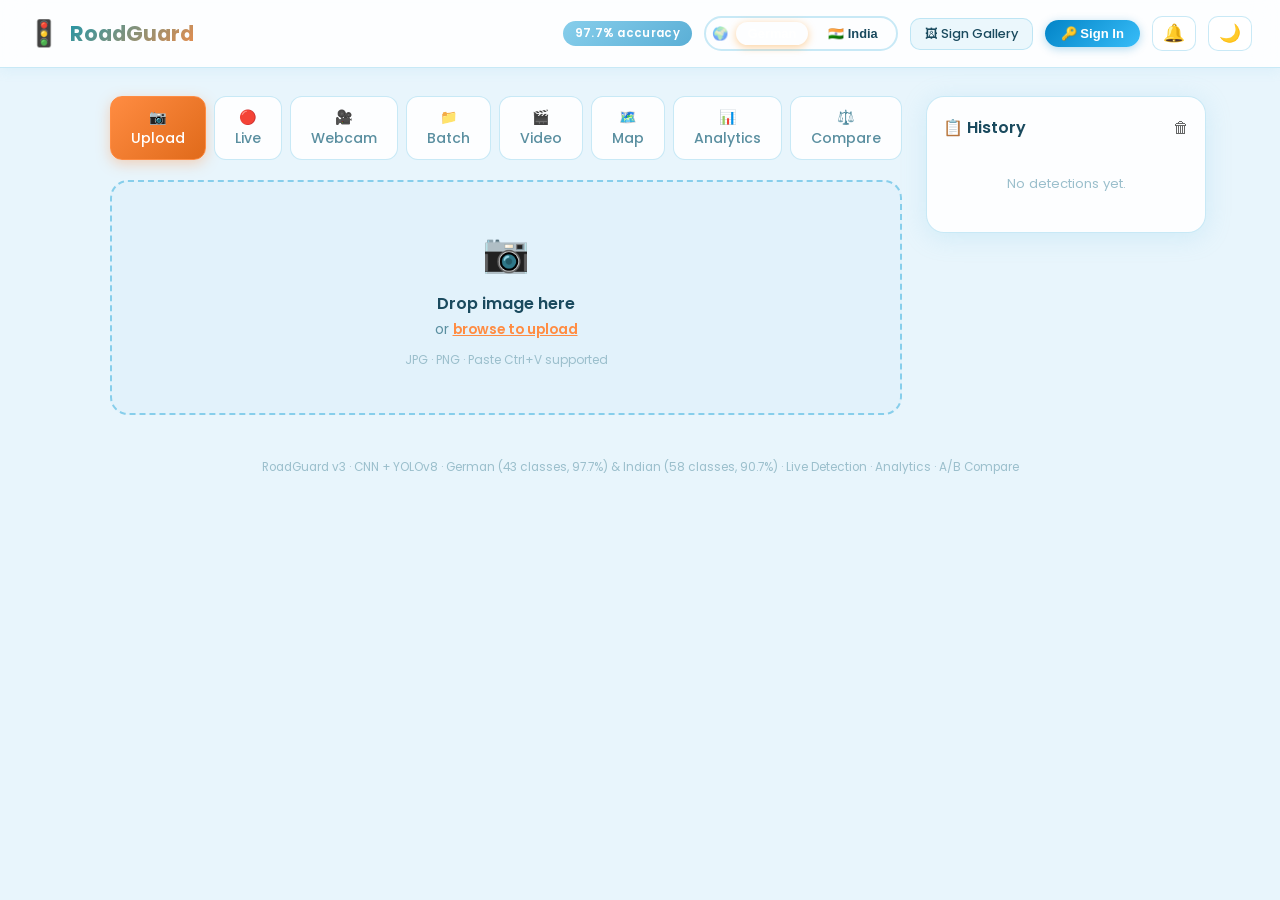
==== commit 3bbc1927: "v3: Live webcam detection, voice alerts, speed limit alert, analytics dashboard (Chart.js), A/B mode" ====
--- a/frontend/index.html
+++ b/frontend/index.html
@@ -3,10 +3,17 @@
 <head>
     <meta charset="UTF-8" />
     <meta name="viewport" content="width=device-width, initial-scale=1.0" />
-    <title>RoadGuard v2 — Traffic Sign Recognition</title>
+    <title>RoadGuard v3 — Traffic Sign Recognition</title>
+    <link rel="manifest" href="manifest.json" />
+    <meta name="theme-color" content="#0284c7" />
+    <link rel="apple-touch-icon" href="icon-192.png" />
+    <meta name="apple-mobile-web-app-capable" content="yes" />
+    <meta name="apple-mobile-web-app-status-bar-style" content="black-translucent" />
     <link rel="stylesheet" href="style.css" />
+    <link rel="stylesheet" href="style_v3.css" />
     <link rel="stylesheet" href="https://unpkg.com/leaflet@1.9.4/dist/leaflet.css" />
     <script src="https://unpkg.com/leaflet@1.9.4/dist/leaflet.js"></script>
+    <script src="https://cdn.jsdelivr.net/npm/chart.js@4.4.0/dist/chart.umd.min.js"></script>
     <style>
         /* ── Dataset Toggle ── */
         .dataset-toggle {
@@ -56,7 +63,7 @@
 <header class="topbar">
     <div class="brand">
         <span class="brand-icon">🚦</span>
-        <span class="brand-name">RoadGuard <sup>v2</sup></span>
+        <span class="brand-name">RoadGuard <sup>v3</sup></span>
     </div>
     <div class="topbar-right">
         <span class="accuracy-pill" id="accuracyPill">97.7% accuracy</span>
@@ -69,6 +76,7 @@
         </div>
 
         <a href="gallery.html" class="gallery-link">🖼 Sign Gallery</a>
+        <button id="btnInstallApp" class="auth-btn hidden" style="background: linear-gradient(135deg, #10b981, #059669);">📲 Install App</button>
         <button id="btnOpenAuth" class="auth-btn">🔑 Sign In</button>
         <div id="userBadge" class="user-badge hidden">
             <span>👤 <strong id="userNameDisplay">Driver</strong></span>
@@ -91,10 +99,13 @@
         <!-- TABS -->
         <div class="tabs">
             <button class="tab active" data-tab="upload">📷 Upload</button>
+            <button class="tab" data-tab="live">🔴 Live</button>
             <button class="tab" data-tab="webcam">🎥 Webcam</button>
             <button class="tab" data-tab="batch">📁 Batch</button>
             <button class="tab" data-tab="video">🎬 Video</button>
             <button class="tab" data-tab="map">🗺️ Map</button>
+            <button class="tab" data-tab="analytics">📊 Analytics</button>
+            <button class="tab" data-tab="compare">⚖️ Compare</button>
         </div>
 
         <!-- ══ TAB: UPLOAD ══ -->
@@ -182,6 +193,72 @@
                 <img id="detectImg" class="detect-img" src="" alt="detection" />
                 <div id="detectList" class="detect-list"></div>
                 <button class="btn-secondary" id="detectResetBtn">↩ Try Another</button>
+            </div>
+        </div>
+
+        <!-- ══ TAB: LIVE WEBCAM ══ -->
+        <div class="tab-panel hidden" id="tab-live">
+            <div class="live-header">
+                <span class="live-dot" id="liveDot"></span>
+                <strong id="liveStatusText">Camera off</strong>
+                <span id="liveFps" style="margin-left:auto;font-size:0.8rem;opacity:0.6;"></span>
+            </div>
+            <div class="live-container">
+                <div class="live-video-wrap">
+                    <video id="liveVideo" autoplay playsinline muted></video>
+                    <canvas id="liveCanvas"></canvas>
+                    <!-- Overlay result -->
+                    <div id="liveOverlay" class="live-overlay hidden">
+                        <div id="liveOverlayLabel">—</div>
+                        <div id="liveOverlayConf">0%</div>
+                    </div>
+                </div>
+                <div class="live-sidebar">
+                    <div class="live-result-card" id="liveResultCard">
+                        <div class="live-sign-name" id="liveName">—</div>
+                        <div class="bar-track" style="margin:8px 0"><div class="bar-fill" id="liveBar"></div></div>
+                        <div class="conf-label" id="liveConf">Confidence: 0%</div>
+                        <p class="result-desc" id="liveDesc" style="margin-top:8px;font-size:0.82rem;"></p>
+
+                        <!-- Speed Alert -->
+                        <div id="speedAlert" class="speed-alert hidden"></div>
+
+                        <!-- Voice toggle -->
+                        <label class="voice-toggle">
+                            <input type="checkbox" id="voiceEnabled" checked />
+                            🔊 Voice alerts
+                        </label>
+
+                        <!-- GPS Speed input -->
+                        <div class="speed-input-row">
+                            <span>🚗 My speed:</span>
+                            <input type="number" id="mySpeedInput" value="0" min="0" max="200" class="speed-input" />
+                            <span>km/h</span>
+                        </div>
+
+                        <!-- Top 3 live -->
+                        <div class="top3-section" style="margin-top:12px;">
+                            <div class="top3-title">Live Top 3</div>
+                            <div id="liveTop3"></div>
+                        </div>
+                    </div>
+
+                    <!-- Live stats -->
+                    <div class="live-stats">
+                        <div class="live-stat"><span id="liveDetCount">0</span><small>Detections</small></div>
+                        <div class="live-stat"><span id="liveAvgConf">0%</span><small>Avg Conf</small></div>
+                        <div class="live-stat"><span id="liveDangers">0</span><small>Hazards</small></div>
+                    </div>
+                </div>
+            </div>
+            <div class="webcam-controls">
+                <button class="btn-primary" id="startLiveBtn">🔴 Start Live Detection</button>
+                <button class="btn-secondary hidden" id="stopLiveBtn">⏹ Stop</button>
+                <select id="liveIntervalSel" class="speed-input" style="width:auto;padding:6px 10px;">
+                    <option value="500">Every 0.5s</option>
+                    <option value="1000" selected>Every 1s</option>
+                    <option value="2000">Every 2s</option>
+                </select>
             </div>
         </div>
 
@@ -296,6 +373,65 @@
 
     </main>
 
+        <!-- ══ TAB: ANALYTICS ══ -->
+        <div class="tab-panel hidden" id="tab-analytics">
+            <div class="analytics-header">
+                <h2 style="margin:0;font-size:1.2rem;">📊 Detection Analytics</h2>
+                <select id="analyticsDays" class="speed-input" style="width:auto;padding:6px 12px;">
+                    <option value="7">Last 7 days</option>
+                    <option value="30" selected>Last 30 days</option>
+                    <option value="90">Last 90 days</option>
+                </select>
+                <button class="btn-primary" id="refreshAnalytics" style="padding:6px 14px;">🔄 Refresh</button>
+            </div>
+            <div class="analytics-summary">
+                <div class="a-card"><div class="a-num" id="aTotalDet">—</div><div class="a-label">Total Detections</div></div>
+                <div class="a-card"><div class="a-num" id="aAvgConf">—</div><div class="a-label">Avg Confidence</div></div>
+                <div class="a-card"><div class="a-num" id="aUniqueSign">—</div><div class="a-label">Unique Signs</div></div>
+                <div class="a-card"><div class="a-num" id="aTopSign" style="font-size:0.85rem;">—</div><div class="a-label">Most Seen Sign</div></div>
+            </div>
+            <div class="charts-row">
+                <div class="chart-box"><div class="chart-title">📈 Detections Per Day</div><canvas id="chartTimeline" height="180"></canvas></div>
+                <div class="chart-box"><div class="chart-title">🏆 Top 10 Signs</div><canvas id="chartTopSigns" height="180"></canvas></div>
+            </div>
+            <div class="charts-row">
+                <div class="chart-box"><div class="chart-title">🌍 Dataset Split</div><canvas id="chartDataset" height="180"></canvas></div>
+                <div class="chart-box"><div class="chart-title">📉 Confidence Distribution</div><canvas id="chartConfidence" height="180"></canvas></div>
+            </div>
+        </div>
+
+        <!-- ══ TAB: COMPARE ══ -->
+        <div class="tab-panel hidden" id="tab-compare">
+            <div class="compare-header">
+                <h2 style="margin:0;font-size:1.2rem;">⚖️ A/B Model Comparison</h2>
+                <p style="margin:4px 0 0;opacity:0.7;font-size:0.85rem;">Same image → German &amp; Indian model side by side</p>
+            </div>
+            <div class="drop-zone" id="compareDropZone">
+                <div class="dz-icon">⚖️</div>
+                <p class="dz-title">Drop image to compare models</p>
+                <p class="dz-sub">or <span class="dz-browse">browse to upload</span></p>
+                <input type="file" id="compareInput" accept="image/*" hidden />
+            </div>
+            <div id="comparePreviewWrap" class="preview-wrap hidden">
+                <div class="preview-inner">
+                    <img id="comparePreview" src="" alt="compare preview" />
+                    <button class="btn-clear" id="compareClearBtn">✕</button>
+                </div>
+            </div>
+            <button class="btn-primary hidden" id="compareBtn" style="margin:12px auto;display:block;">⚖️ Compare Both Models</button>
+            <div class="loading hidden" id="compareLoading"><div class="spinner"></div><p>Running both models…</p></div>
+            <div class="compare-results hidden" id="compareResults">
+                <div class="compare-col">
+                    <div class="compare-col-title">🇩🇪 German Model (GTSRB · 43 classes)</div>
+                    <div id="compareGermanResult"></div>
+                </div>
+                <div class="compare-col">
+                    <div class="compare-col-title">🇮🇳 Indian Model (58 classes)</div>
+                    <div id="compareIndiaResult"></div>
+                </div>
+            </div>
+        </div>
+
     <!-- ── HISTORY SIDEBAR ── -->
     <aside class="history-sidebar">
         <div class="history-header">
@@ -311,7 +447,7 @@
 
 <!-- ══════════════════ FOOTER ══════════════════ -->
 <footer class="footer">
-    <p>RoadGuard v2 · Custom CNN · German (43 classes, 97.7%) &amp; Indian (58 classes, 90.7%) · GTSRB + Indian Dataset</p>
+    <p>RoadGuard v3 · CNN + YOLOv8 · German (43 classes, 97.7%) &amp; Indian (58 classes, 90.7%) · Live Detection · Analytics · A/B Compare</p>
 </footer>
 
 <!-- ══════════════════ AUTH MODAL ══════════════════ -->
@@ -345,5 +481,6 @@
 </div>
 
 <script src="script.js"></script>
+<script src="features_v3.js"></script>
 </body>
 </html>
--- a/frontend/style_v3.css
+++ b/frontend/style_v3.css
@@ -0,0 +1,228 @@
+/* =====================================================
+   RoadGuard v3 — New CSS additions
+   Live webcam, analytics, compare tabs
+   ===================================================== */
+
+/* ── Live Detection Tab ──────────────────────────────── */
+.live-header {
+    display: flex;
+    align-items: center;
+    gap: 10px;
+    padding: 10px 16px;
+    background: var(--card-bg);
+    border-radius: 12px;
+    margin-bottom: 12px;
+    border: 1px solid var(--border);
+}
+.live-dot {
+    width: 12px; height: 12px;
+    border-radius: 50%;
+    background: #94a3b8;
+    transition: background 0.3s;
+}
+.live-dot.live-active {
+    background: #ef4444;
+    box-shadow: 0 0 8px #ef4444;
+    animation: pulse-live 1s infinite;
+}
+@keyframes pulse-live {
+    0%,100% { opacity: 1; transform: scale(1); }
+    50%      { opacity: 0.6; transform: scale(1.3); }
+}
+
+.live-container {
+    display: grid;
+    grid-template-columns: 1fr 320px;
+    gap: 16px;
+}
+@media (max-width: 800px) {
+    .live-container { grid-template-columns: 1fr; }
+}
+
+.live-video-wrap {
+    position: relative;
+    background: #000;
+    border-radius: 12px;
+    overflow: hidden;
+    min-height: 240px;
+}
+.live-video-wrap video {
+    width: 100%; display: block;
+}
+.live-overlay {
+    position: absolute;
+    bottom: 12px; left: 12px; right: 12px;
+    background: rgba(0,0,0,0.65);
+    border-radius: 8px;
+    padding: 8px 12px;
+    color: #fff;
+    display: flex;
+    align-items: center;
+    justify-content: space-between;
+    backdrop-filter: blur(4px);
+}
+#liveOverlayLabel { font-weight: 700; font-size: 0.95rem; }
+#liveOverlayConf  { font-size: 0.9rem; color: #10b981; font-weight: 700; }
+
+.live-result-card {
+    background: var(--card-bg);
+    border: 1px solid var(--border);
+    border-radius: 12px;
+    padding: 14px;
+}
+.live-sign-name {
+    font-size: 1.15rem;
+    font-weight: 700;
+    color: var(--primary);
+    margin-bottom: 6px;
+}
+
+.live-sidebar { display: flex; flex-direction: column; gap: 12px; }
+
+.live-stats {
+    display: grid;
+    grid-template-columns: 1fr 1fr 1fr;
+    gap: 8px;
+}
+.live-stat {
+    background: var(--card-bg);
+    border: 1px solid var(--border);
+    border-radius: 10px;
+    padding: 10px 6px;
+    text-align: center;
+}
+.live-stat span { font-size: 1.4rem; font-weight: 800; color: var(--primary); display: block; }
+.live-stat small { font-size: 0.7rem; opacity: 0.65; }
+
+.speed-alert {
+    padding: 8px 12px;
+    border-radius: 8px;
+    font-weight: 700;
+    color: #fff;
+    font-size: 0.85rem;
+    margin: 8px 0;
+}
+
+.voice-toggle {
+    display: flex;
+    align-items: center;
+    gap: 8px;
+    font-size: 0.85rem;
+    cursor: pointer;
+    margin: 8px 0;
+}
+
+.speed-input-row {
+    display: flex;
+    align-items: center;
+    gap: 8px;
+    font-size: 0.84rem;
+    margin: 6px 0;
+}
+.speed-input {
+    border: 1px solid var(--border);
+    border-radius: 8px;
+    padding: 4px 8px;
+    width: 70px;
+    background: var(--card-bg);
+    color: var(--text);
+    font-size: 0.85rem;
+}
+
+/* ── Analytics Tab ───────────────────────────────────── */
+.analytics-header {
+    display: flex;
+    align-items: center;
+    gap: 12px;
+    margin-bottom: 16px;
+    flex-wrap: wrap;
+}
+.analytics-summary {
+    display: grid;
+    grid-template-columns: repeat(4, 1fr);
+    gap: 12px;
+    margin-bottom: 16px;
+}
+@media (max-width: 700px) {
+    .analytics-summary { grid-template-columns: repeat(2,1fr); }
+}
+.a-card {
+    background: var(--card-bg);
+    border: 1px solid var(--border);
+    border-radius: 12px;
+    padding: 16px;
+    text-align: center;
+}
+.a-num {
+    font-size: 1.8rem;
+    font-weight: 800;
+    color: var(--primary);
+}
+.a-label { font-size: 0.75rem; opacity: 0.65; margin-top: 4px; }
+
+.charts-row {
+    display: grid;
+    grid-template-columns: 1fr 1fr;
+    gap: 14px;
+    margin-bottom: 14px;
+}
+@media (max-width: 700px) {
+    .charts-row { grid-template-columns: 1fr; }
+}
+.chart-box {
+    background: var(--card-bg);
+    border: 1px solid var(--border);
+    border-radius: 12px;
+    padding: 14px;
+}
+.chart-title {
+    font-weight: 700;
+    font-size: 0.88rem;
+    margin-bottom: 10px;
+    opacity: 0.8;
+}
+
+/* ── Compare Tab ─────────────────────────────────────── */
+.compare-header { margin-bottom: 16px; }
+
+.compare-results {
+    display: grid;
+    grid-template-columns: 1fr 1fr;
+    gap: 16px;
+    margin-top: 16px;
+}
+@media (max-width: 650px) {
+    .compare-results { grid-template-columns: 1fr; }
+}
+.compare-col {
+    background: var(--card-bg);
+    border: 1px solid var(--border);
+    border-radius: 12px;
+    padding: 14px;
+}
+.compare-col-title {
+    font-weight: 700;
+    font-size: 0.95rem;
+    margin-bottom: 12px;
+    padding-bottom: 8px;
+    border-bottom: 1px solid var(--border);
+}
+.compare-pred {
+    display: flex;
+    align-items: flex-start;
+    gap: 10px;
+    padding: 8px 0;
+    border-bottom: 1px solid var(--border);
+}
+.compare-pred:last-child { border-bottom: none; }
+.compare-top { background: rgba(16,185,129,0.06); border-radius: 8px; padding: 8px; }
+.compare-rank {
+    font-size: 0.75rem;
+    font-weight: 800;
+    color: var(--accent);
+    min-width: 24px;
+    padding-top: 2px;
+}
+.compare-pred-info { flex: 1; }
+.compare-pred-info strong { font-size: 0.88rem; }
+.compare-pred-info small { opacity: 0.65; font-size: 0.78rem; }
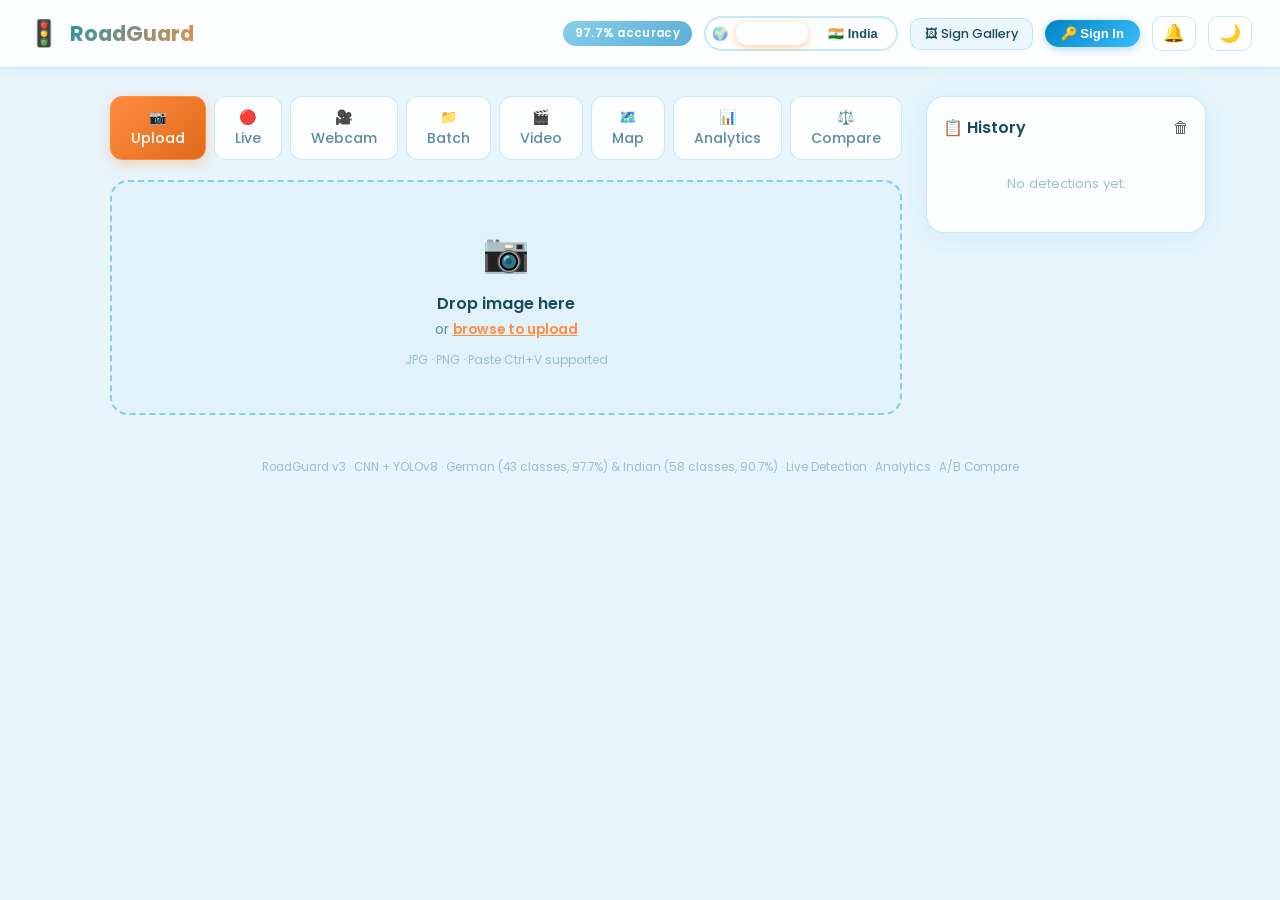
==== commit 2c358cc1: "fix: move analytics+compare tabs inside main panel, remove duplicate aside tag" ====
--- a/frontend/index.html
+++ b/frontend/index.html
@@ -371,8 +371,6 @@
             </div>
         </div>
 
-    </main>
-
         <!-- ══ TAB: ANALYTICS ══ -->
         <div class="tab-panel hidden" id="tab-analytics">
             <div class="analytics-header">
@@ -431,6 +429,8 @@
                 </div>
             </div>
         </div>
+
+    </main>
 
     <!-- ── HISTORY SIDEBAR ── -->
     <aside class="history-sidebar">
